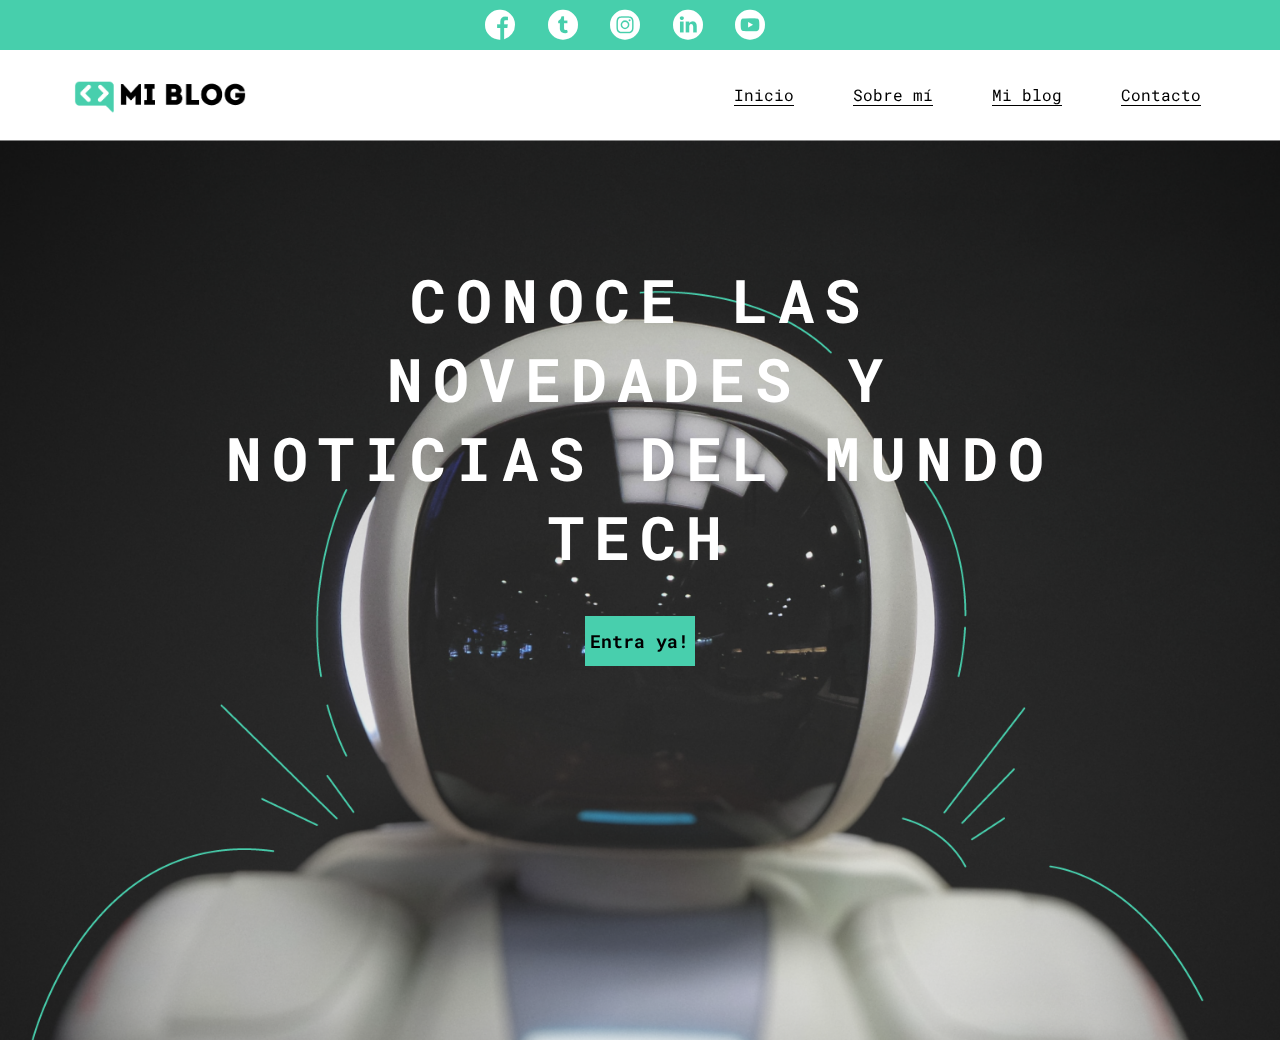
==== index.html @ d14dd939 "first commit" ====
<!DOCTYPE html>
<html lang="en">
<head>
    <meta charset="UTF-8">
    <meta name="viewport" content="width=device-width, initial-scale=1.0">
    <meta http-equiv="X-UA-Compatible" content="ie=edge">
    <title>Mi Blog</title>
    <link rel="stylesheet" href="css/styles.css">
    <link rel="stylesheet" href="css/font/flaticon.css">
</head>
<body class="home-body">
    <header>
        <section class="header-icons-container">
            <div class="icons">
                <a href="/"><span class="flaticon-001-facebook"></span></a>
                <a href="/"><span class="flaticon-002-twitter"></span></a>
                <a href="/"><span class="flaticon-011-instagram"></span></a>
                <a href="/"><span class="flaticon-010-linkedin"></span></a>
                <a href="/"><span class="flaticon-008-youtube"></span></a>
            </div>
        </section>
        <nav>
            <section class="nav-logo-container">
                <a href="/"><img src="assets/img/Logo-negro.png" alt="Logo de mi blog" > </a>
            </section>
            <section class="profile-link">
                <a href="index.html">Inicio</a>
                <a href="perfil.html">Sobre mí</a>
                <a href="blogs.html">Mi blog</a>
                <a href="contacto.html">Contacto</a>
            </section>
        </nav>
    </header>
    <main class="home-main">
        <section>
            <h1 class="home-main-text">Conoce las novedades y <br> noticias del Mundo Tech</h1>
            <a class="home-main-button" href="blogs.html">Entra ya!</a>
        </section>
    </main>
</body>
</html>
---- css/styles.css ----
@import url('https://fonts.googleapis.com/css?family=Roboto+Mono:400,500,700|Roboto+Slab:400,700|Roboto:400,500,700,900&display=swap');

body {
    font-family: 'Roboto Mono', monospace;
    margin: 0;
    padding: 0;
}
a {
    text-decoration: none;
    display: inline;
    color: black;
}

.home-body {
    position: fixed;
    top: 0;
    bottom: 0;
    left: 0;
    right: 0;
}
.grid-container {
    max-width: 980px;
    margin: auto;
}
header {
    width: 100%;
    height: 140px;
    display: grid;
    grid-template-rows: 1fr 1fr;
}
header .header-icons-container {
    width: 100%;
    height: 50px;
    display: flex;
    justify-content: center;
    background-color: #47cfac;
}
header .header-icons-container .icons {
    width: 300px;
    height: auto;
    display: flex;
    justify-items: flex-end;
    align-items: center;
    justify-content: space-between;
    justify-self: end;
    margin-right: 50px;
}
header .icons span {
    color: white;
}
nav  {
    display: grid;
    grid-template-columns: 1fr 1fr;
    height: 90px;
}
nav .nav-logo-container {
    margin-left: 50px;
}
nav .nav-logo-container img {
    width: 220px;
    margin-top: 10px;
}
nav .profile-link {
    display: flex;
    align-items: center;
    justify-content: flex-end;
    margin-right: 50px;
}
nav .profile-link a {
    color: black;
    border-bottom: 1px solid black;
    margin: 0 5%;
}

.home-main {
    display: grid;
    grid-template-columns: 1fr 4fr 1fr;
    height: 100%;
    background-image: url('../assets/img/Cover.png');
    background-position: center;
    background-repeat: no-repeat;
    background-size: cover;
}
.home-main section {
    display: grid;
    grid-column: 2;
    justify-items: center;
    height: 350px;
    margin-top: 80px;
}
.home-main-text {
    font-family: 'Roboto mono', monospace;
    font-size: 60px;
    font-weight: 700px;
    letter-spacing: 10px;
    color: black;
    text-align: center;
    color: white;
    text-transform: uppercase;
}
.home-main-button {
    width: 110px;
    height: 50px;
    background: #48cfad;
    text-align: center;
    font-weight: 700;
    font-size: 18px;
    line-height: 50px;
}
.home-main-button:hover {
    background-color: #5cfad0;
    transform: scale(1.1);
}
/* ==============pagina blogs.html===================== */
.blogs-main {
    display: grid;
}
.blogs-news-container {
    background-color: #e6e9ed;
    padding: 0 50px 40px;
}
.blogs-main-new {
    display: grid;
    grid-template-columns: 2fr 1fr;
    grid-template-rows: 2fr;
}
.blogs-news-img-container {
    grid-column: 1;
}
.blogs-news-img-container img {
    width: 85%;
}
.blogs-news-info-container {
    grid-column: 2;
}
.blogs-news-info-container p {
    margin-bottom: 35px;
}
.blogs-posts-container {
    padding: 0 50px 40px;
}
.blogs-posts-container h3 {
    border-bottom: 1px solid #cdd2da;  
    padding-bottom: 20px;
    text-align: center;
}
.blogs-button {
    border: 1px solid #47cfac;
    padding: 10px 15px;
    font-size: 12px;
}
.blogs-button:hover {
	border: 1px solid white;
	color: white;
	background-color: #48CFAD;
}

.blogs-posts-container .post-container {
    display: inline-block;
    padding-left: 10px;
    max-width: 30%;
    margin-bottom: 50px;
}
.blogs-posts-container .post-container p {
    margin-bottom: 35px;
}
.blogs-posts-container .post-container img {
    width: 100%;
}
footer {
    width: 100%;
    height: 80px;
    background-color: #22272d;
    border-top: 35px solid #47cfac;
    text-align: center;
}
footer p {
    color: white;
    margin-top: 30px;
}

.blogpost-img-container {
    padding: 0 50px 40px;
}
.blogpost-img-container img {
    width: 100%;
}
.blogpost-main-container {
    padding: 0 50px 40px;
}
.blogpost-main-container h3 {
    border-bottom: 1px solid #cdd2da;
    padding-bottom: 20px;
}
.blogpost-main-container article h1 {
    font-size: 35px;
}

.contact-main-container {
    width: 100%;
    min-height: 250px;
    background-color: #e6e9ed;
    text-align: center;
    padding-bottom: 50px;
}
.contact-main-container div {
    display: inline-block;
    width: 49.5%;
    height: 100%;
}
.contact-main-container div a {
    border-bottom: 1px solid black;
    padding-bottom: 5px;
}
.contact-main-container .contact-left, .contact-right {
    text-align: initial;
    margin-top: 85px;
}
.contact-main-container img {
    width: 100px;
}

.profile-main-container {
    padding: 70px 40px;
    background-color: #e6e9ed;
    margin-bottom: 50px;
}
.profile-main-container img {
    width: 320px;
    margin-right: 30px;
}
.profile-main-container .profile-container {
    display: flex;
}
.profile-main-proyects {
    padding: 0 50px 40px;
}
.profile-main-proyects h3 {
    border-bottom: 1px solid #cdd2da;
    padding-bottom: 35px;
    text-align: center;
}
.proyects-main-container {
    display: grid;
    grid-template-columns: 1fr 1fr 1fr;
}
.proyect-container {
    padding: 0 5px;
}

/* ======================medias querys=============== */

@media (max-width: 900px) {
    .blogs-main-new {
        grid-template-columns: 1fr;
        grid-template-rows: 3fr
    }
    .blogs-news-img-container {
        grid-row: 2;
    }
    .blogs-news-info-container {
        grid-column: 1;
        grid-row: 3;
    }
    .blogs-posts-container .post-container {
        max-width: 45%;
    }
    .proyects-main-container {
        grid-template-columns: 1fr 1fr;
        grid-template-rows: 2fr;
    }
    .profile-main-container .profile-container {
        display: block;
    }
}

@media (max-width: 600px) {
    .blogs-posts-container .post-container {
        max-width: 95%;
    }
}
---- css/font/flaticon.css ----
/*
  	Flaticon icon font: Flaticon
  	Creation date: 20/12/2018 09:27
  	*/

@font-face {
  font-family: "Flaticon";
  src: url("./Flaticon.eot");
  src: url("./Flaticon.eot?#iefix") format("embedded-opentype"),
       url("./Flaticon.woff") format("woff"),
       url("./Flaticon.ttf") format("truetype"),
       url("./Flaticon.svg#Flaticon") format("svg");
  font-weight: normal;
  font-style: normal;
}

@media screen and (-webkit-min-device-pixel-ratio:0) {
  @font-face {
    font-family: "Flaticon";
    src: url("./Flaticon.svg#Flaticon") format("svg");
  }
}

[class^="flaticon-"]:before, [class*=" flaticon-"]:before,
[class^="flaticon-"]:after, [class*=" flaticon-"]:after {   
  font-family: Flaticon;
        font-size: 30px;
font-style: normal;
margin-left: 20px;
}

.flaticon-001-facebook:before { content: "\f100"; }
.flaticon-002-twitter:before { content: "\f101"; }
.flaticon-003-whatsapp:before { content: "\f102"; }
.flaticon-004-groupme:before { content: "\f103"; }
.flaticon-005-kik:before { content: "\f104"; }
.flaticon-006-skype:before { content: "\f105"; }
.flaticon-007-periscope:before { content: "\f106"; }
.flaticon-008-youtube:before { content: "\f107"; }
.flaticon-009-itunes:before { content: "\f108"; }
.flaticon-010-linkedin:before { content: "\f109"; }
.flaticon-011-instagram:before { content: "\f10a"; }
.flaticon-012-messenger:before { content: "\f10b"; }
.flaticon-013-twitter-1:before { content: "\f10c"; }
.flaticon-014-snapchat:before { content: "\f10d"; }
.flaticon-015-reddit:before { content: "\f10e"; }
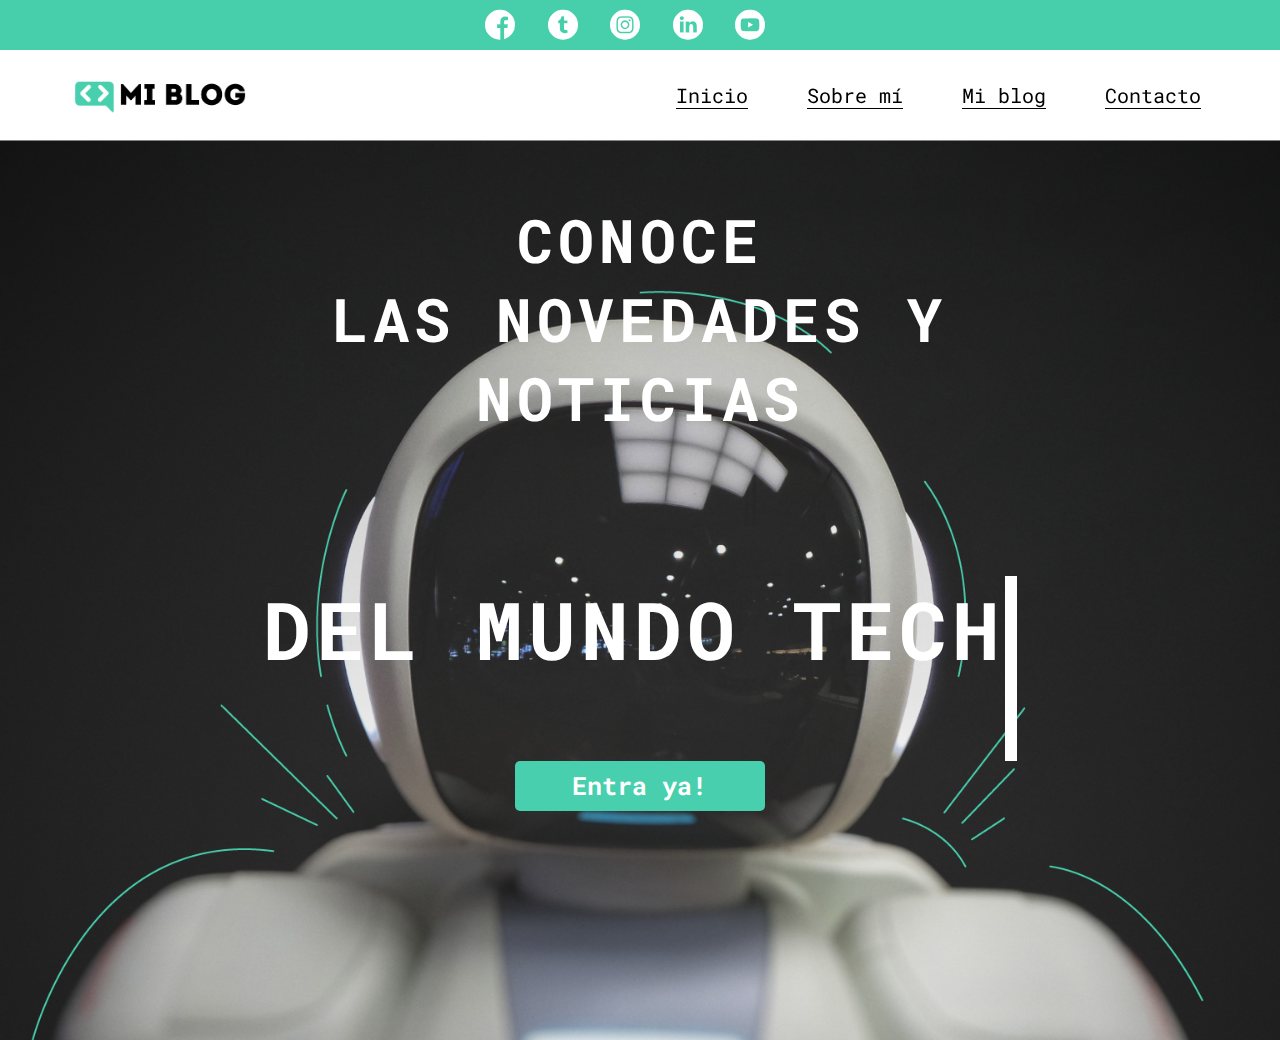
==== commit 2d13af9b: "actualizacion resto de paginas" ====
--- a/index.html
+++ b/index.html
@@ -33,9 +33,11 @@
     </header>
     <main class="home-main">
         <section>
-            <h1 class="home-main-text">Conoce las novedades y <br> noticias del Mundo Tech</h1>
+            <p class="home-main-text"><strong>Conoce <br>las novedades y  noticias </strong></p>
+            <p class="home-main-text-mechanic">del mundo Tech</p>
             <a class="home-main-button" href="blogs.html">Entra ya!</a>
         </section>
+
     </main>
 </body>
 </html>
--- a/css/styles.css
+++ b/css/styles.css
@@ -9,6 +9,10 @@
     text-decoration: none;
     display: inline;
     color: black;
+}
+h1{
+    font-size: 50px;
+    text-align: center;
 }
 
 .home-body {
@@ -70,6 +74,11 @@
     color: black;
     border-bottom: 1px solid black;
     margin: 0 5%;
+    font-size: 20px;
+}
+nav .profile-link a:hover {
+    border: none;
+    color: #47cfac;
 }
 
 .home-main {
@@ -85,31 +94,60 @@
     display: grid;
     grid-column: 2;
     justify-items: center;
-    height: 350px;
-    margin-top: 80px;
+    height: 750px;
+   
 }
 .home-main-text {
     font-family: 'Roboto mono', monospace;
     font-size: 60px;
     font-weight: 700px;
-    letter-spacing: 10px;
-    color: black;
+    letter-spacing: 5px;
     text-align: center;
     color: white;
     text-transform: uppercase;
 }
+/* Estilos para animación tipo mecanografiado */
+.home-main-text-mechanic {
+    margin: 0px;
+    padding: 0px;
+    overflow: hidden; /* Oculta el texto que aún no ha sido "escrito" */
+    border-right: .15em solid white; /* Crea el cursor de la máquina de escribir */
+    white-space: nowrap; /*  Evita que el texto salte a la siguiente línea */
+    animation: typing 4s steps(40, end), blink-caret .75s step-end infinite;
+    font-size: 80px; /* Asegúrate de que coincida con el tamaño de fuente de tu h1 */
+    font-weight: 700; /* Igual al estilo actual del texto */
+    letter-spacing: 5px; /* Igual al estilo actual */
+    text-align: center;
+    color: white;
+    text-transform: uppercase;
+}
+/* Animación de escritura */
+@keyframes typing {
+    from { width: 0; }
+    to { width: 100%; }
+}
+
+/* Animación del parpadeo del cursor */
+@keyframes blink-caret {
+    from, to { border-color: transparent; }
+    50% { border-color: white; }
+}
 .home-main-button {
-    width: 110px;
+    width: 250px;
     height: 50px;
     background: #48cfad;
+    color: white;
     text-align: center;
     font-weight: 700;
-    font-size: 18px;
+    font-size: 25px;
     line-height: 50px;
+    border-radius: 5px;
 }
 .home-main-button:hover {
-    background-color: #5cfad0;
-    transform: scale(1.1);
+    background-color:rgba(0, 0, 0, 0.438);
+    border: 1px solid #48cfad;
+    color: #48cfad;
+    transform: scale(1.05);
 }
 /* ==============pagina blogs.html===================== */
 .blogs-main {
@@ -177,6 +215,7 @@
 footer p {
     color: white;
     margin-top: 30px;
+    font-size: 20px;
 }
 
 .blogpost-img-container {
@@ -247,6 +286,132 @@
 .proyect-container {
     padding: 0 5px;
 }
+/* ================== contact.html ================== */
+.contact-page-container {
+    width: 100%;
+    min-height: 250px;
+    background-color: #e6e9ed;
+    text-align: center;
+    padding-bottom: 50px;
+    display: flex;
+    flex-direction: row;
+}
+.contact-page-left,
+.contact-page-right {
+    width: 45%;
+    margin: auto;
+    padding: 10px;;
+}
+.contact-form-container,
+.contact-map-container {
+    max-width: 900px;
+    height: 400px;
+    margin: 50px auto;
+    padding: 40px;
+    background-color: #f5f7fa;
+    border-radius: 8px;
+    box-shadow: 0px 0px 10px rgba(0, 0, 0, 0.1);
+}
+.contact-page-info {
+    margin: 20px auto;
+    padding: 20px;
+    display: flex;
+    flex-direction: row;
+    justify-content: center;
+}
+
+.contact-page-info img {
+    width: 15%;
+    height: 15%;
+    margin: auto;
+}
+.contact-page-text {
+    width: 80%;
+}
+.contact-page-info p {
+    text-align: center;
+}
+.contact-page-info h2 {
+    font-family: 'Roboto Slab', serif;
+    font-size: 35px;
+    text-align: center;
+    margin-bottom: 30px;
+    color: #333;
+    border-bottom: 2px solid #cdd2da;
+    padding-bottom: 10px;
+}
+
+.contact-form-container form {
+    display: flex;
+    flex-direction: column;
+}
+
+.contact-form-container label {
+    font-weight: 500;
+    margin-bottom: 8px;
+    color: #555;
+}
+
+.contact-form-container input, .contact-form-container textarea {
+    padding: 12px;
+    margin-bottom: 20px;
+    border: 1px solid #cdd2da;
+    border-radius: 4px;
+    font-family: 'Roboto', sans-serif;
+    font-size: 16px;
+    width: 100%;
+    box-sizing: border-box;
+}
+
+.contact-form-container input:focus, .contact-form-container textarea:focus {
+    border-color: #47cfac;
+    outline: none;
+    box-shadow: 0px 0px 5px rgba(71, 207, 172, 0.5);
+}
+
+.contact-form-container button {
+    padding: 12px 20px;
+    font-size: 16px;
+    font-weight: 700;
+    background-color: #48cfad;
+    color: white;
+    border: none;
+    border-radius: 4px;
+    cursor: pointer;
+    transition: background-color 0.3s ease, transform 0.3s ease;
+}
+
+.contact-form-container button:hover {
+    background-color: #5cfad0;
+    transform: scale(1.05);
+}
+
+/* ================== Estilos para el mapa ================== */
+
+
+.contact-map-container h2 {
+    font-family: 'Roboto Slab', serif;
+    font-size: 28px;
+    margin-bottom: 40px;
+    color: #333;
+    border-bottom: 2px solid #cdd2da;
+    padding-bottom: 10px;
+}
+
+.contact-map-container .map {
+    width: 100%;
+    height: 400px;
+    border-radius: 8px;
+    overflow: hidden;
+    box-shadow: 0px 0px 5px rgba(0, 0, 0, 0.1);
+}
+
+.contact-map-container iframe {
+    width: 100%;
+    height: 100%;
+    border: none;
+}
+
 
 /* ======================medias querys=============== */
 
@@ -278,4 +443,31 @@
     .blogs-posts-container .post-container {
         max-width: 95%;
     }
+}
+/* ================== Media Queries para formulario y mapa ================== */
+
+@media (max-width: 600px) {
+    .contact-form-container, .map-container {
+        padding: 20px;
+    }
+
+    .contact-form-container h2, .map-container h2 {
+        font-size: 24px;
+    }
+
+    .contact-form-container input, .contact-form-container textarea {
+        font-size: 14px;
+    }
+
+    .contact-form-container button {
+        font-size: 14px;
+    }
+
+    .map-container {
+        height: auto;
+    }
+
+    .map-container .map {
+        height: 300px;
+    }
 }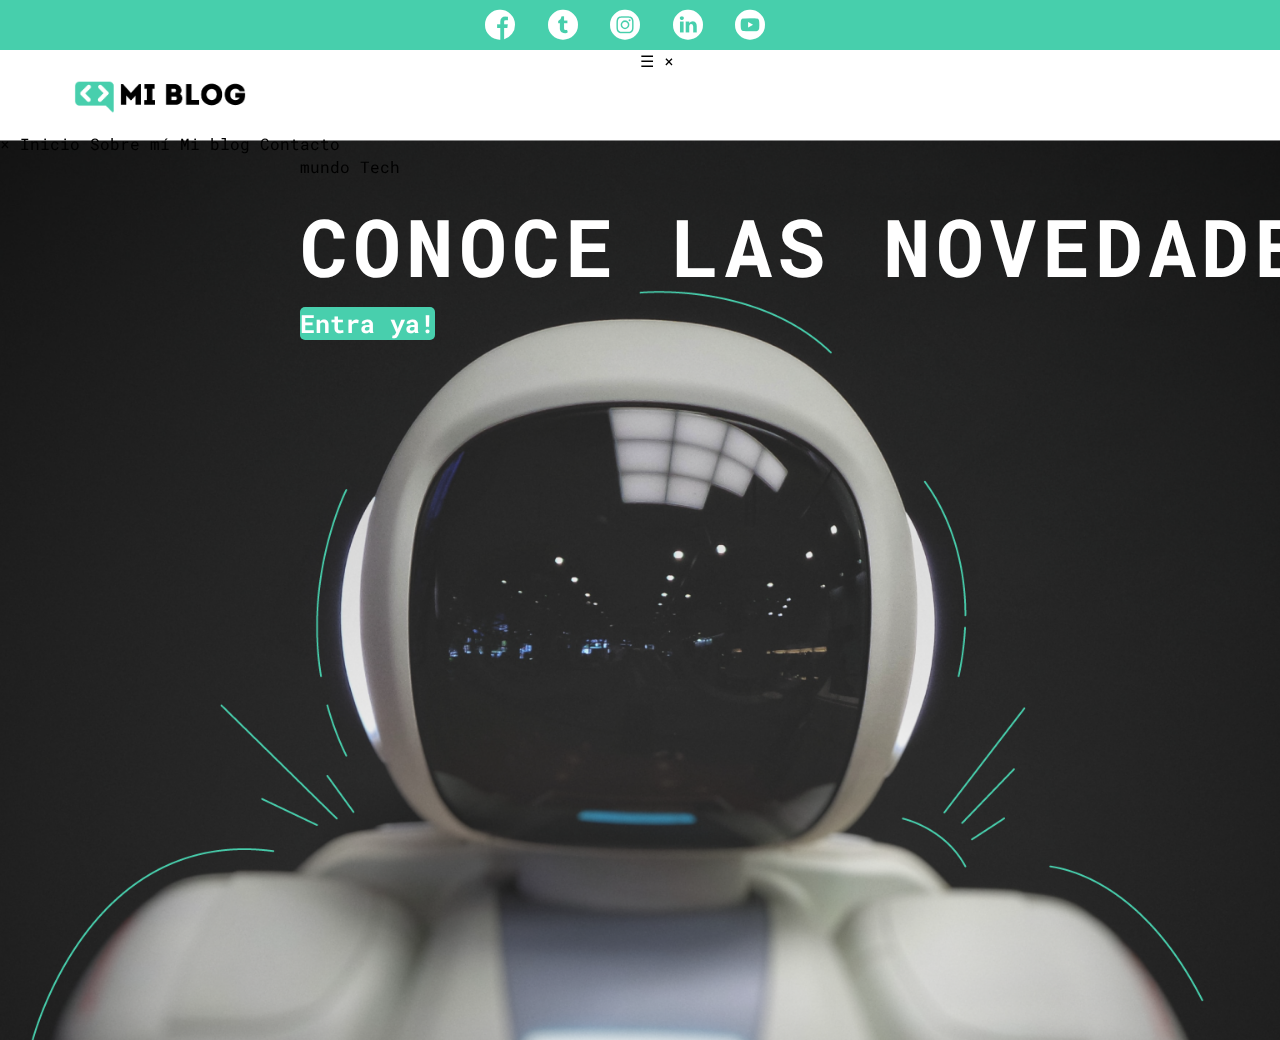
==== commit 8fd097f9: "include footer and navbar ando add main.js" ====
--- a/index.html
+++ b/index.html
@@ -1,43 +1,30 @@
 <!DOCTYPE html>
 <html lang="en">
-<head>
-    <meta charset="UTF-8">
-    <meta name="viewport" content="width=device-width, initial-scale=1.0">
-    <meta http-equiv="X-UA-Compatible" content="ie=edge">
-    <title>Mi Blog</title>
-    <link rel="stylesheet" href="css/styles.css">
-    <link rel="stylesheet" href="css/font/flaticon.css">
-</head>
-<body class="home-body">
-    <header>
-        <section class="header-icons-container">
-            <div class="icons">
-                <a href="/"><span class="flaticon-001-facebook"></span></a>
-                <a href="/"><span class="flaticon-002-twitter"></span></a>
-                <a href="/"><span class="flaticon-011-instagram"></span></a>
-                <a href="/"><span class="flaticon-010-linkedin"></span></a>
-                <a href="/"><span class="flaticon-008-youtube"></span></a>
-            </div>
-        </section>
-        <nav>
-            <section class="nav-logo-container">
-                <a href="/"><img src="assets/img/Logo-negro.png" alt="Logo de mi blog" > </a>
+    <head>
+        <meta charset="UTF-8">
+        <meta name="viewport" content="width=device-width, initial-scale=1.0">
+        <meta http-equiv="X-UA-Compatible" content="ie=edge">
+        <title>Mi Blog</title>
+        <link rel="stylesheet" href="css/styles.css">
+        <link rel="stylesheet" href="css/font/flaticon.css">
+        <script src=/js/main.js></script>
+    </head>
+    <body class="home-body">
+        <div id="nav-placeholder"></div>
+        <main class="home-main">
+            <video autoplay muted loop id="bg-video">
+                <source src="assets/video/videoblog0.mp4" type="video/mp4">
+                Tu navegador no soporta la etiqueta de video.
+            </video>
+            <section>
+                <div>
+                    <p class="home-main-text-title">mundo Tech</p>
+                    <p class="home-main-text-mechanic"><strong>Conoce las novedades y  noticias en el mundo tech</strong></p>
+                    <a class="home-main-button" href="blogs.html">Entra ya!</a>
+                </div>
+                
             </section>
-            <section class="profile-link">
-                <a href="index.html">Inicio</a>
-                <a href="perfil.html">Sobre mí</a>
-                <a href="blogs.html">Mi blog</a>
-                <a href="contacto.html">Contacto</a>
-            </section>
-        </nav>
-    </header>
-    <main class="home-main">
-        <section>
-            <p class="home-main-text"><strong>Conoce <br>las novedades y  noticias </strong></p>
-            <p class="home-main-text-mechanic">del mundo Tech</p>
-            <a class="home-main-button" href="blogs.html">Entra ya!</a>
-        </section>
-
-    </main>
-</body>
-</html>
+    
+        </main>
+    </body>
+    </html>